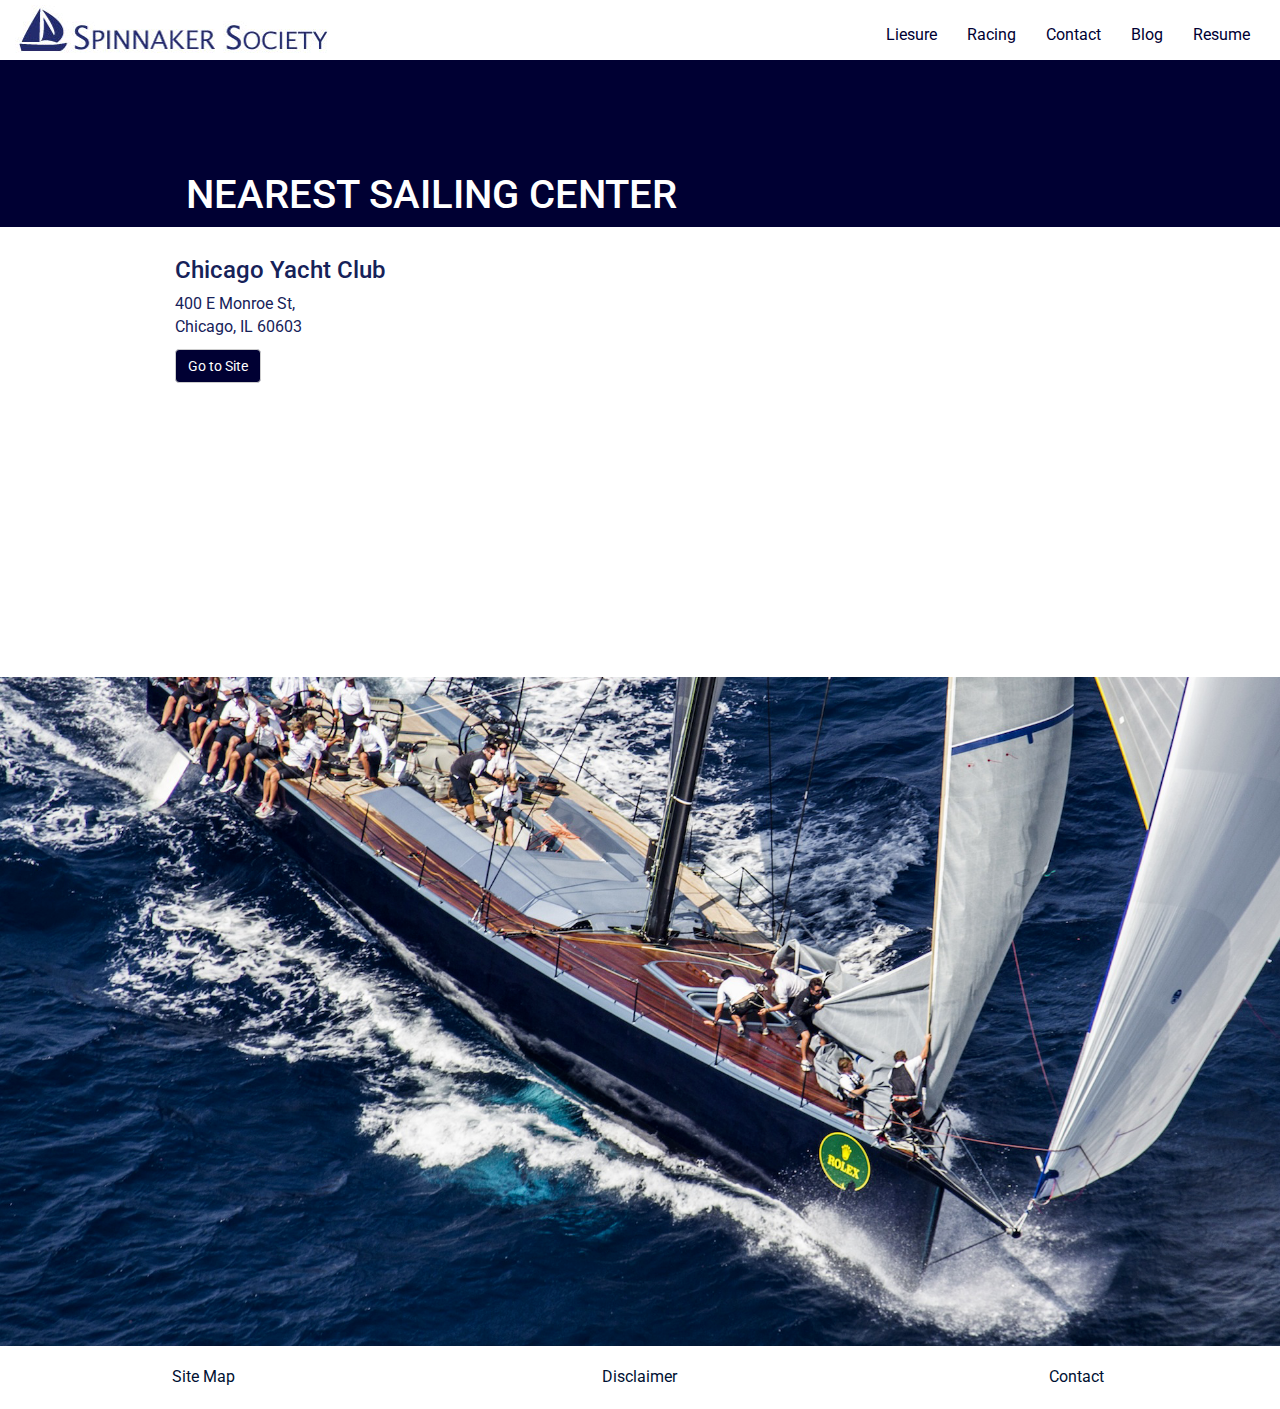
==== contact.html @ 1812258a "Final Commit" ====
<!DOCTYPE html>
<html lang="en">
  <head>
    <meta charset="utf-8">
    <meta http-equiv="X-UA-Compatible" content="IE=edge">
    <meta name="viewport" content="width=device-width, initial-scale=1">
    <title>Dan Teeter's Final Project</title>
    <link rel="stylesheet" href="http://maxcdn.bootstrapcdn.com/bootstrap/3.3.5/css/bootstrap.min.css">
    <link rel="stylesheet" href="style.css">
    <link href="https://fonts.googleapis.com/css?family=Roboto:400,700|NTR" rel="stylesheet" type="text/css">
    <script src="http://ajax.googleapis.com/ajax/libs/jquery/1.11.3/jquery.min.js"></script>
    <script src="http://maxcdn.bootstrapcdn.com/bootstrap/3.3.5/js/bootstrap.min.js"></script>
    <!-- My own Javascript -->
    <script src="java.js"></script>
  </head>
  
<!-- =============== OPEN BODY ================================================-->
  <body>
     

<!-- =============== NAVBAR ================================================-->
 
<div class="container-fluid">
 <div class="row" >
      <nav class="navbar navbar-default navbar-fixed-top">
        <div class="container-fluid" style="padding-right:30px;">
          <!-- Brand and toggle get grouped for better mobile display -->
          <div class="navbar-header">
            <button type="button" class="navbar-toggle collapsed" data-toggle="collapse" data-target="#bs-example-navbar-collapse-1" aria-expanded="false">
              <span class="sr-only">Toggle navigation</span>
              <span class="icon-bar"></span>
              <span class="icon-bar"></span>
              <span class="icon-bar"></span>
            </button>
            <a class="navbar-brand" href="index.html"><img class="img-responsive" src="img/icon.jpg" style="margin-top:-10px;" /></a></a>
          </div>
          <!-- Collect the nav links, forms, and other content for toggling -->
          <div class="collapse navbar-collapse" id="bs-example-navbar-collapse-1">
            <ul class="nav navbar-nav navbar-right" style="margin-top:10px;">
              <li><a href="liesure.html">Liesure</a></li>
              <li><a href="racing.html">Racing</a></li>
              <li><a href="contact.html">Contact</a></li>
              <li><a href="blog/blog.html">Blog</a></li>
              <li><a href="resume/resume.html">Resume</a></li>
            </ul>
          </div><!-- /.navbar-collapse -->
        </div><!-- /.container-fluid -->
      </nav>
</div>
</div>


<!--  =====PICTURE 3 ==== -->

<div class="container-fluid" style="background-color: #000033">
<div class="titlecontainer">
  <div class="col-md-12" style="font-color: white;">
  <h1> Nearest Sailing Center</h1>
  </div>
</div>
</div>
<div class="contentcontainer">
  <div class="col-md-4 col-sm-6 col-xs-12">
    <h3>Chicago Yacht Club</h3>
    <p>400 E Monroe St, <br>Chicago, IL 60603</p>
      <a class="btn btn-default" href="http://https://www.chicagoyachtclub.org/default.aspx?p=DynamicModule&PageId=354457&ssid=260788&vnf=1" target="_blank">Go to Site</a>
  </div>
  <div class="col-md-8 col-sm-6 col-xs-12">
<iframe src="https://www.google.com/maps/embed?pb=!1m14!1m8!1m3!1d11882.
176190011964!2d-87.6160275!3d41.8811554!3m2!1i1024!2i768!4f13.1!3m3!1m2!1s0x0
%3A0x1f0d079d34227284!2sChicago+Yacht+Club!5e0!3m2!1sen!2sus!4v1454461990777" 
width="500" height="400" frameborder="0" style="border:0" allowfullscreen></iframe>
  </div>
</div>


<!--  =====PICTURE 4 ==== -->

<div class="container-fluid">
<div class="row">
  <div class="pic">
    <img class="img-responsive" src="img/12.png"/>
  </div>
</div>
</div>

<!-- Open page container -->


 <!-- ============ FOOTER ========================================= -->

<div clas="container-fluid">
<div class="row" style="background-color:white; text-align: center; padding: 20px 0px 20px 0px; min-height:20px;">
  <div class="col-md-4 col-xs-12"> <a href="sitemap.html">Site Map</div>
  <div class="col-md-4 col-xs-12"> <a href="disclaimer.html">Disclaimer</div>
  <div class="col-md-4 col-xs-12"> <a href="contact.html" >Contact</div>
</div>
</div>




<!-- =============== CLOSE BODY ================================================-->
 <!-- Close page container -->
  </body>

</html>
---- style.css ----
body {
	background-color:#ffffff;
	font-family: "Roboto", Helvetica, Arial, sans-serif;
  	font-size: 1.6em;
  	line-height: 1.42857143;
  	color: #162259;
  	margin:0;
  	padding:0;
    border:none;
    overflow-x: hidden;
}

a {
	color:#001133;
}

.titlecontainer {
	width:75%;
	max-width:1000px;
	min-width: 300px;
	margin-left:auto;
	margin-right:auto;
	margin-top:100px;
}

.contentcontainer {
	width:75%;
	max-width:1000px;
	min-width: 300px;
	margin-top: 10px;
	margin-bottom:450px;
	margin-left:auto;
	margin-right:auto;
	padding-right: 20px;
}

.vid {
	margin-left:auto;
	margin-right:auto;
	width: 100%    !important;
  	height: auto   !important;
}

.vidcontainer {
	position: relative;
	padding-bottom: 56.25%; /* 16:9 */
	padding-top: 25px;
	height: 0;
}
.vidcontainer iframe {
	position: absolute;
	top: 0;
	left: 0;
	width: 100%;
	height: 100%;
}

a:hover {
	color:#8aafdb;
	text-decoration: none;
}

h1 {
	color:white;
	text-transform: uppercase;
	font-size:2.5em;
	margin-top:8%;
}

h3 {
	text-decoration:bold;
}

.container {
	width:1024px;
	margin:auto;
	background-color:transparent;
	display:block;
}

.backgroundimg {
margin-top:1100px;
}

.jumbotron {
	height:150%;
}

.headerpic {
	margin-top:-40px;
	margin-left:auto;
	margin-right:auto;
}

.pic {
	margin-left:auto;
	margin-right:auto;
	height:100%;
}

.navbar {
	background-color: white;
	border:none;
	border-radius: 0;
}

.navbar-default .navbar-nav>li>a {
    color: #000033;
}

.navbar-default .navbar-nav>li>a:hover,
.nav > li > a:focus {
  color:#8aafdb;
}

.btn-default {
    background-color: #000033;
    color:white;
}

.bluebackground {
	background-color:#000066;
}
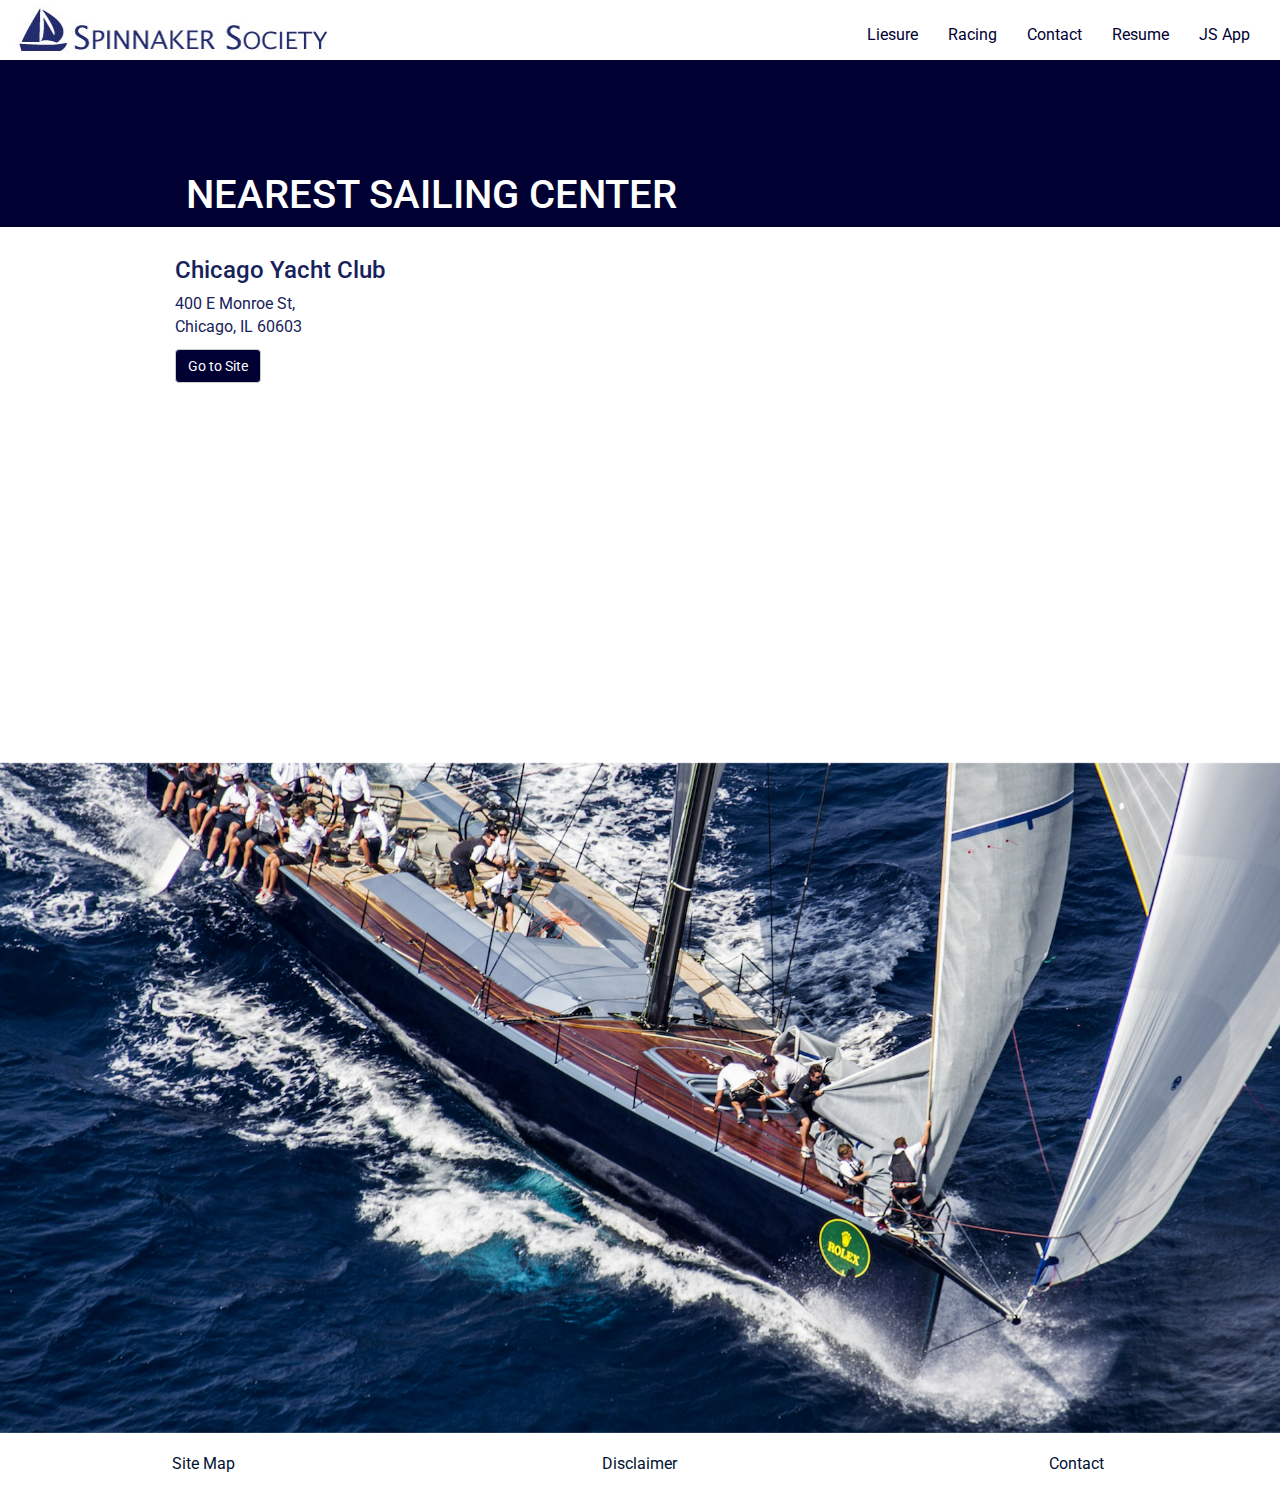
==== commit b285f84f: "Final 2" ====
--- a/contact.html
+++ b/contact.html
@@ -40,8 +40,8 @@
               <li><a href="liesure.html">Liesure</a></li>
               <li><a href="racing.html">Racing</a></li>
               <li><a href="contact.html">Contact</a></li>
-              <li><a href="blog/blog.html">Blog</a></li>
-              <li><a href="resume/resume.html">Resume</a></li>
+              <li><a href="resume/resume.html" target="_blank">Resume</a></li>
+              <li><a href="blog/blog.html" target="_blank">JS App</a></li>
             </ul>
           </div><!-- /.navbar-collapse -->
         </div><!-- /.container-fluid -->
@@ -65,7 +65,7 @@
     <p>400 E Monroe St, <br>Chicago, IL 60603</p>
       <a class="btn btn-default" href="http://https://www.chicagoyachtclub.org/default.aspx?p=DynamicModule&PageId=354457&ssid=260788&vnf=1" target="_blank">Go to Site</a>
   </div>
-  <div class="col-md-8 col-sm-6 col-xs-12">
+  <div class="col-md-8 col-sm-6 col-xs-12" style="margin-top: 20px; margin-bottom:100px">
 <iframe src="https://www.google.com/maps/embed?pb=!1m14!1m8!1m3!1d11882.
 176190011964!2d-87.6160275!3d41.8811554!3m2!1i1024!2i768!4f13.1!3m3!1m2!1s0x0
 %3A0x1f0d079d34227284!2sChicago+Yacht+Club!5e0!3m2!1sen!2sus!4v1454461990777" 
--- a/style.css
+++ b/style.css
@@ -28,20 +28,14 @@
 	max-width:1000px;
 	min-width: 300px;
 	margin-top: 10px;
-	margin-bottom:450px;
 	margin-left:auto;
 	margin-right:auto;
 	padding-right: 20px;
-}
-
-.vid {
-	margin-left:auto;
-	margin-right:auto;
-	width: 100%    !important;
-  	height: auto   !important;
+	padding-bottom: 75px;
 }
 
 .vidcontainer {
+	margin-top:5%;
 	position: relative;
 	padding-bottom: 56.25%; /* 16:9 */
 	padding-top: 25px;
@@ -95,7 +89,8 @@
 .pic {
 	margin-left:auto;
 	margin-right:auto;
-	height:100%;
+	padding-top:100px;
+	position:relative;
 }
 
 .navbar {
@@ -122,3 +117,8 @@
 	background-color:#000066;
 }
 
+.placefiller {
+	width:100%;
+	height:50px;
+}
+
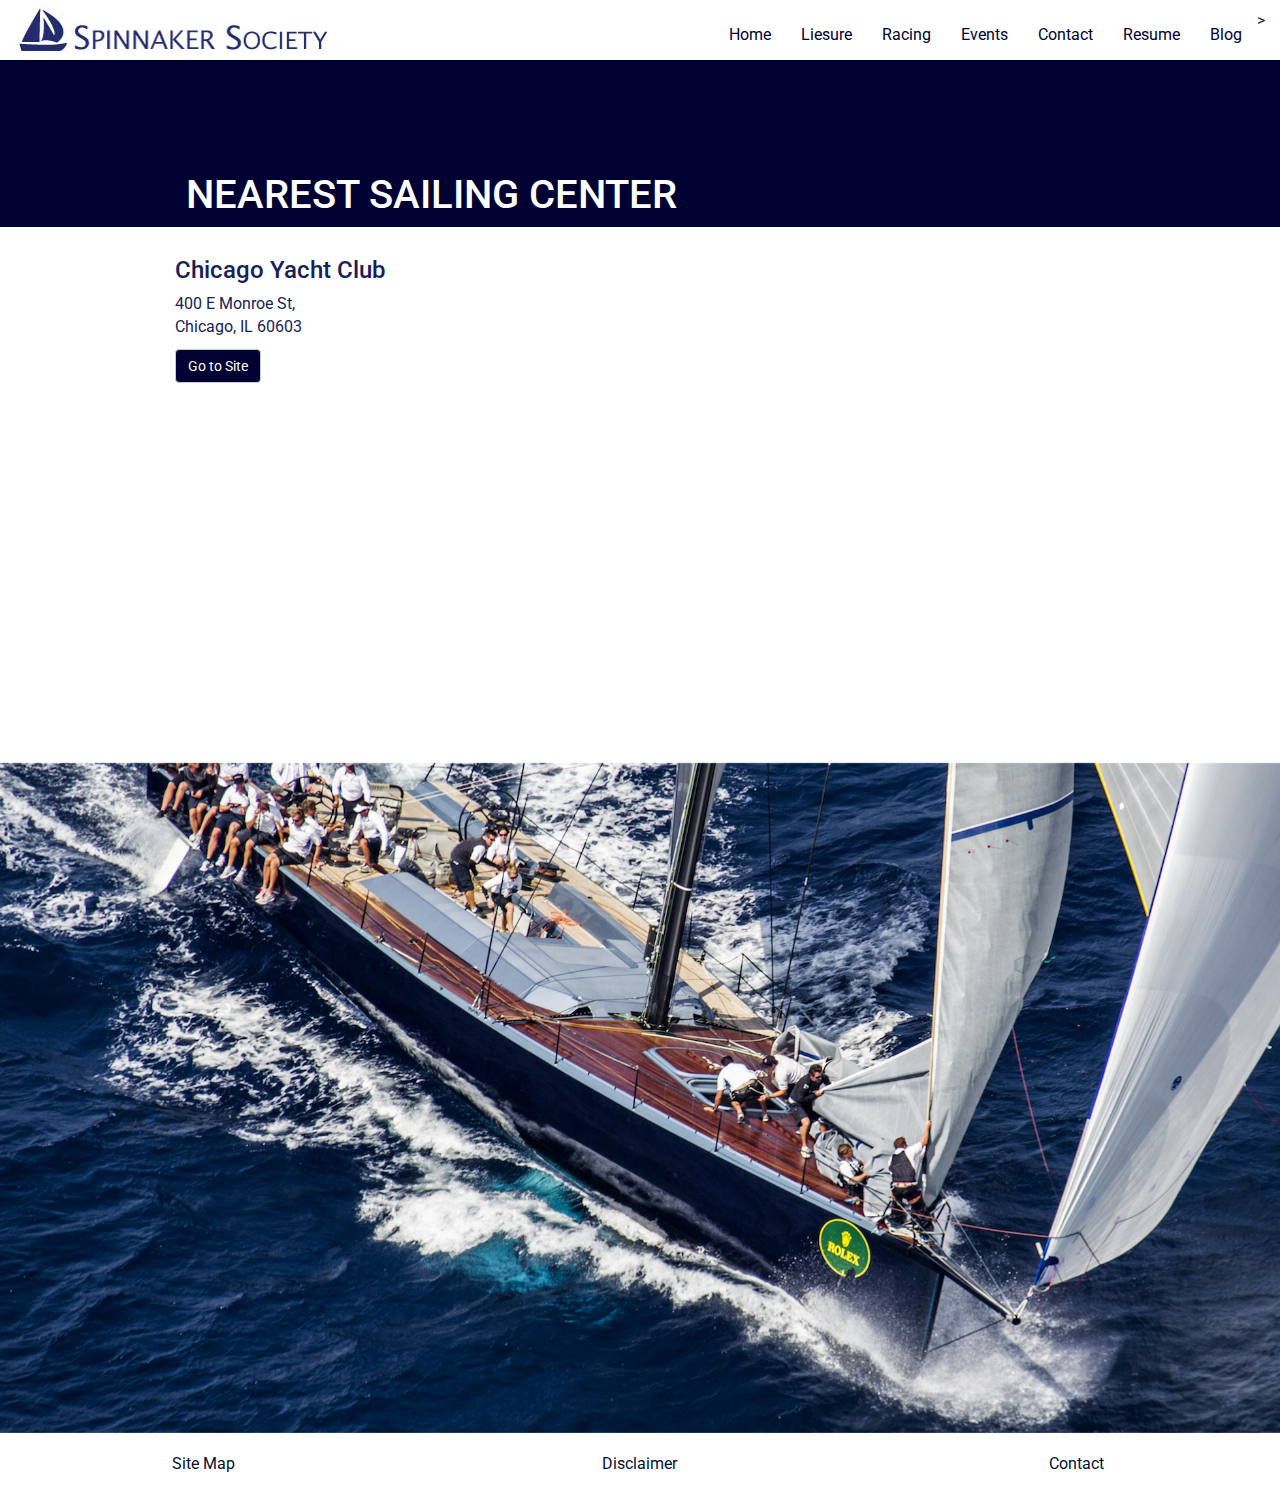
==== commit f78bb7cc: "Final Project Commit" ====
--- a/contact.html
+++ b/contact.html
@@ -37,11 +37,13 @@
           <!-- Collect the nav links, forms, and other content for toggling -->
           <div class="collapse navbar-collapse" id="bs-example-navbar-collapse-1">
             <ul class="nav navbar-nav navbar-right" style="margin-top:10px;">
+              <li><a href="index.html">Home</a></li>
               <li><a href="liesure.html">Liesure</a></li>
               <li><a href="racing.html">Racing</a></li>
+              <li><a href="events.html">Events</a></li>
               <li><a href="contact.html">Contact</a></li>
               <li><a href="resume/resume.html" target="_blank">Resume</a></li>
-              <li><a href="blog/blog.html" target="_blank">JS App</a></li>
+              <li><a href="blog/blog.html" target="_blank">Blog</a></li>>
             </ul>
           </div><!-- /.navbar-collapse -->
         </div><!-- /.container-fluid -->
--- a/style.css
+++ b/style.css
@@ -65,6 +65,7 @@
 	text-decoration:bold;
 }
 
+
 .container {
 	width:1024px;
 	margin:auto;
@@ -122,3 +123,12 @@
 	height:50px;
 }
 
+.table .table-hover {
+	text-align:left;
+}
+
+
+th, td {
+    padding: 15px;
+    text-align: left;
+}
